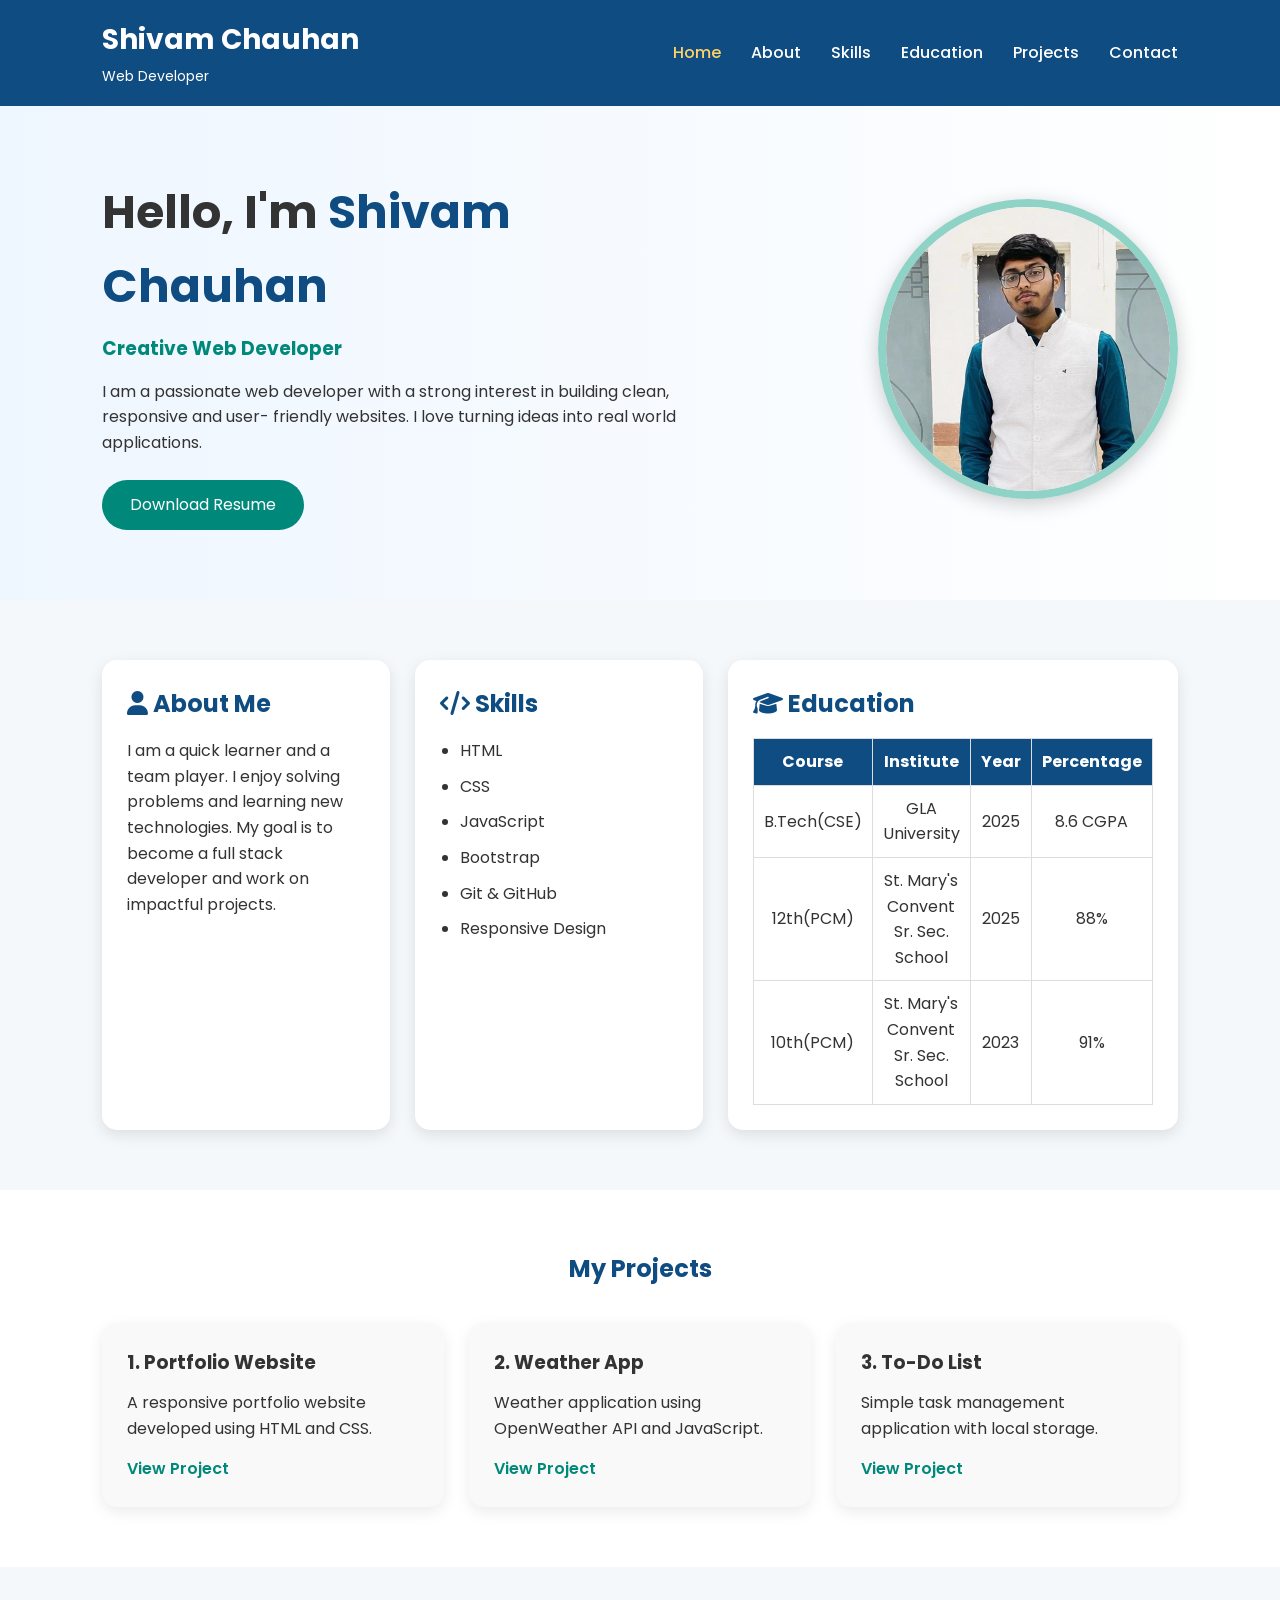
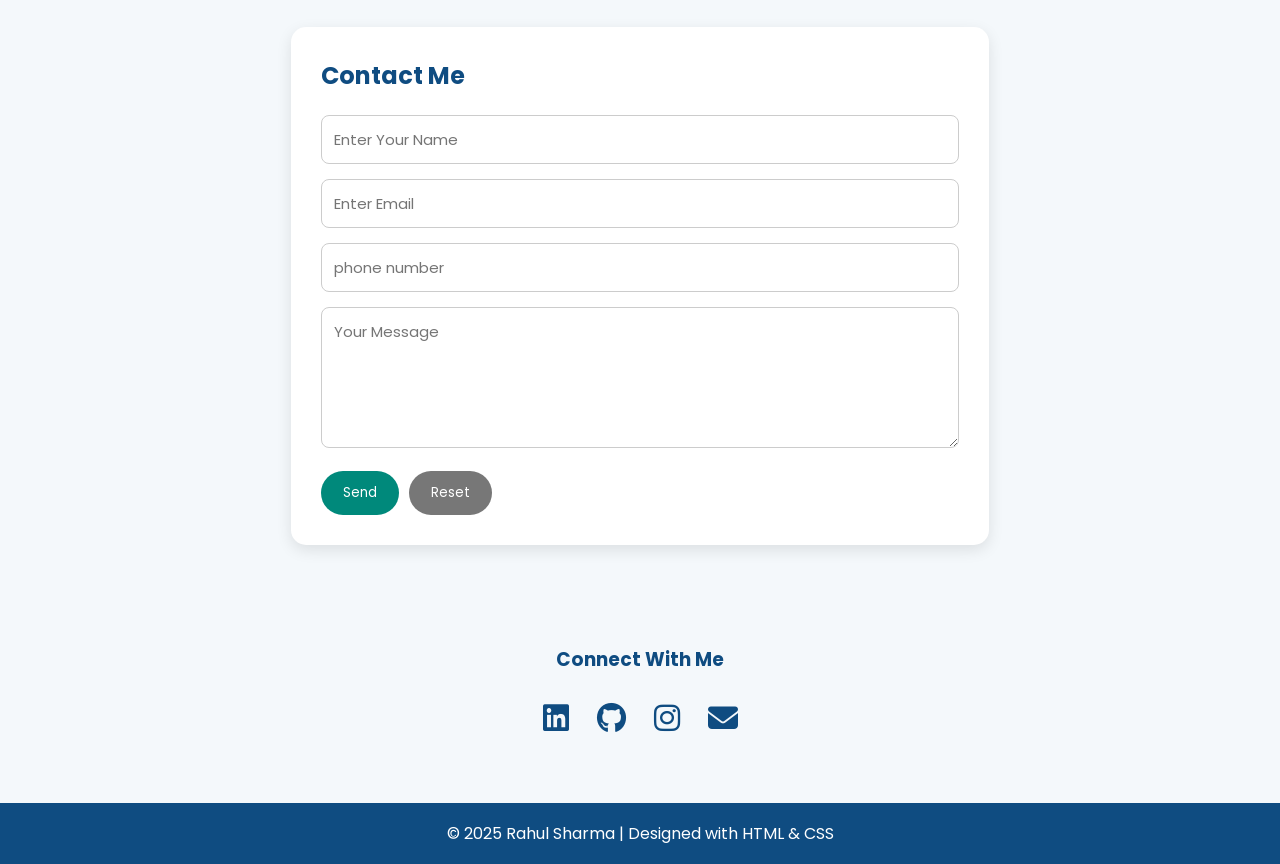
==== Assignment/Frontend_Lab_Assignment_1/project.html @ a4826a2a ".." ====
<!DOCTYPE html>
<html lang="en">
<head>
    <meta charset="UTF-8">
    <meta name="viewport" content="width=device-width, initial-scale=1.0">
    <title>Personal Portfolio</title>

    
    <link href="https://fonts.googleapis.com/css2?family=Poppins:wght@300;400;500;600;700&display=swap" rel="stylesheet">

    
    <link rel="stylesheet" href="style.css">

    
    <link rel="stylesheet"
    href="https://cdnjs.cloudflare.com/ajax/libs/font-awesome/6.5.1/css/all.min.css">
</head>

<body>


<header>

    <div class="logo">
        <h2>Shivam Chauhan</h2>
        <span>Web Developer</span>
    </div>

    <nav>
        <ul>
            <li><a href="#home" class="active">Home</a></li>
            <li><a href="#about">About</a></li>
            <li><a href="#skills">Skills</a></li>
            <li><a href="#education">Education</a></li>
            <li><a href="#projects">Projects</a></li>
            <li><a href="#contact">Contact</a></li>
        </ul>
    </nav>

</header>



<section class="hero" id="home">

    <div class="hero-text">

        <h1>Hello, I'm <span>Shivam Chauhan</span></h1>

        <h3>Creative Web Developer</h3>

        <p>
            I am a passionate web developer with a strong
            interest in building clean, responsive and user-
            friendly websites. I love turning ideas into real 
            world applications.
        </p>


        <a href="#" class="btn">Download Resume</a>

    </div>

    <div class="hero-image">

        <img src="images/my_photo.jpeg" alt="Profile">

    </div>

</section>



<section class="container">

<div class="card" id="about">

<h2><i class="fa-solid fa-user"></i> About Me</h2>

<p>
I am a quick learner and a team player. I enjoy 
solving problems and learning new technologies.
My goal is to become a full stack developer and work
on impactful projects.
</p>

</div>



<div class="card" id="skills">

<h2><i class="fa-solid fa-code"></i> Skills</h2>

<ul>

<li>HTML</li>

<li>CSS</li>

<li>JavaScript</li>

<li>Bootstrap</li>

<li>Git & GitHub</li>

<li>Responsive Design</li>

</ul>

</div>


<div class="card" id="education">

<h2><i class="fa-solid fa-graduation-cap"></i> Education</h2>

<table>

<tr>
<th>Course</th>
<th>Institute</th>
<th>Year</th>
<th>Percentage</th>
</tr>

<tr>
<td>B.Tech(CSE)</td>
<td>GLA University</td>
<td>2025</td>
<td>8.6 CGPA</td>
</tr>

<tr>
<td>12th(PCM)</td>
<td>St. Mary's Convent Sr. Sec. School</td>
<td>2025</td>
<td>88%</td>
</tr>

<tr>
<td>10th(PCM)</td>
<td>St. Mary's Convent Sr. Sec. School</td>
<td>2023</td>
<td>91%</td>
</tr>

</table>

</div>

</section>



<section class="projects" id="projects">

<h2>My Projects</h2>

<div class="project-container">

<div class="project-card">

<h3>1. Portfolio Website</h3>

<p>
A responsive portfolio website developed using HTML and CSS.
</p>

<a href="#">View Project</a>

</div>

<div class="project-card">

<h3>2. Weather App</h3>

<p>
Weather application using OpenWeather API and JavaScript.
</p>

<a href="#">View Project</a>

</div>

<div class="project-card">

<h3>3. To-Do List</h3>
<p>
Simple task management application with local storage.
</p>
<a href="#">View Project</a>
</div>
</div>
</section>
<section class="contact" id="contact">
<div class="contact-box">
<h2>Contact Me</h2>
<form>
<input type="text" placeholder="Enter Your Name">
<input type="email" placeholder="Enter Email">
<input type="number" placeholder="phone number ">
<textarea rows="5" placeholder="Your Message"></textarea>
<div class="buttons">
<button type="submit">Send</button>
<button type="reset" class="reset">Reset</button>
</div>
</form>
</div>
</section>
<section class="social">
<h3>Connect With Me</h3>
<div class="icons">
<a href="#"><i class="fab fa-linkedin"></i></a>
<a href="#"><i class="fab fa-github"></i></a>
<a href="#"><i class="fab fa-instagram"></i></a>
<a href="#"><i class="fas fa-envelope"></i></a>
</div>
</section>
<footer>
<p>© 2025 Rahul Sharma | Designed with HTML & CSS</p>
</footer>
</body>
</html>
---- Assignment/Frontend_Lab_Assignment_1/style.css ----
*{
        margin:0;
        padding:0;
        box-sizing:border-box;
        font-family:'Poppins',sans-serif;
    }

    body{
        background:#f4f8fb;
        color:#333;
        line-height:1.6;
    }



    header{
        background:#0f4c81;
        color:#fff;
        display:flex;
        justify-content:space-between;
        align-items:center;
        padding:18px 8%;
        position:sticky;
        top:0;
        z-index:1000;
    }

    .logo h2{
        font-size:28px;
    }

    .logo span{
        font-size:14px;
    }

    nav ul{
        list-style:none;
        display:flex;
    }

    nav ul li{
        margin-left:30px;
    }

    nav ul li a{
        text-decoration:none;
        color:#fff;
        font-weight:500;
        transition:.3s;
    }

    nav ul li a:hover,
    .active{
        color:#ffd166;
    }



    .hero{
        display:flex;
        justify-content:space-between;
        align-items:center;
        padding:70px 8%;
        background:linear-gradient(to right,#eef6ff,#ffffff);
    }

    .hero-text{
        width:55%;
    }

    .hero-text h1{
        font-size:46px;
        margin-bottom:10px;
    }

    .hero-text span{
        color:#0f4c81;
    }

    .hero-text h3{
        color:#00897b;
        margin-bottom:15px;
    }

    .hero-text p{
        margin-bottom:25px;
    }

    .btn{
        display:inline-block;
        padding:12px 28px;
        background:#00897b;
        color:white;
        text-decoration:none;
        border-radius:30px;
        transition:.3s;
    }

    .btn:hover{
        background:#00695c;
    }

    .hero-image img{
        width:300px;
        height:300px;
        object-fit:cover;
        border-radius:50%;
        border:8px solid #8fd3c7;
        box-shadow:0 5px 20px rgba(0,0,0,.2);
    }



    .container{
        display:grid;
        grid-template-columns:repeat(3,1fr);
        gap:25px;
        padding:60px 8%;
    }

    .card{
        background:white;
        padding:25px;
        border-radius:15px;
        box-shadow:0 5px 15px rgba(0,0,0,.1);
    }

    .card h2{
        color:#0f4c81;
        margin-bottom:15px;
    }

    .card ul{
        padding-left:20px;
    }

    .card ul li{
        margin-bottom:10px;
    }



    table{
        width:100%;
        border-collapse:collapse;
    }

    table th,
    table td{
        border:1px solid #ddd;
        padding:10px;
        text-align:center;
    }

    table th{
        background:#0f4c81;
        color:white;
    }



    .projects{
        padding:60px 8%;
        background:#ffffff;
    }

    .projects h2{
        text-align:center;
        margin-bottom:35px;
        color:#0f4c81;
    }

    .project-container{
        display:flex;
        gap:25px;
    }

    .project-card{
        flex:1;
        background:#f9f9f9;
        border-radius:15px;
        padding:25px;
        transition:.3s;
        box-shadow:0 5px 15px rgba(0,0,0,.08);
    }

    .project-card:hover{
        transform:translateY(-8px);
    }

    .project-card h3{
        margin-bottom:12px;
    }

    .project-card p{
        margin-bottom:15px;
    }

    .project-card a{
        color:#00897b;
        text-decoration:none;
        font-weight:600;
    }


    .contact{
        padding:60px 8%;
    }

    .contact-box{
        width:65%;
        margin:auto;
        background:white;
        padding:30px;
        border-radius:15px;
        box-shadow:0 5px 15px rgba(0,0,0,.1);
    }

    .contact-box h2{
        color:#0f4c81;
        margin-bottom:20px;
    }

    input,
    textarea{
        width:100%;
        padding:12px;
        margin-bottom:15px;
        border:1px solid #ccc;
        border-radius:8px;
        font-size:15px;
    }

    .buttons{
        display:flex;
        gap:10px;
    }

    button{
        padding:12px 22px;
        border:none;
        border-radius:30px;
        cursor:pointer;
        background:#00897b;
        color:white;
        transition:.3s;
    }

    button:hover{
        background:#00695c;
    }

    .reset{
        background:#777;
    }

    .reset:hover{
        background:#555;
    }


    .social{
        text-align:center;
        padding:40px;
    }

    .social h3{
        margin-bottom:20px;
        color:#0f4c81;
    }

    .icons a{
        font-size:30px;
        margin:0 12px;
        color:#0f4c81;
        transition:.3s;
    }

    .icons a:hover{
        color:#00897b;
    }


    footer{
        background:#0f4c81;
        color:white;
        text-align:center;
        padding:18px;
        margin-top:20px;
    }



    @media(max-width:900px){

    header{
        flex-direction:column;
    }

    nav ul{
        flex-wrap:wrap;
        justify-content:center;
        margin-top:15px;
    }

    .hero{
        flex-direction:column-reverse;
        text-align:center;
    }

    .hero-text{
        width:100%;
    }

    .hero-image{
        margin-bottom:30px;
    }

    .container{
        grid-template-columns:1fr;
    }

    .project-container{
        flex-direction:column;
    }

    .contact-box{
        width:100%;
    }

    }
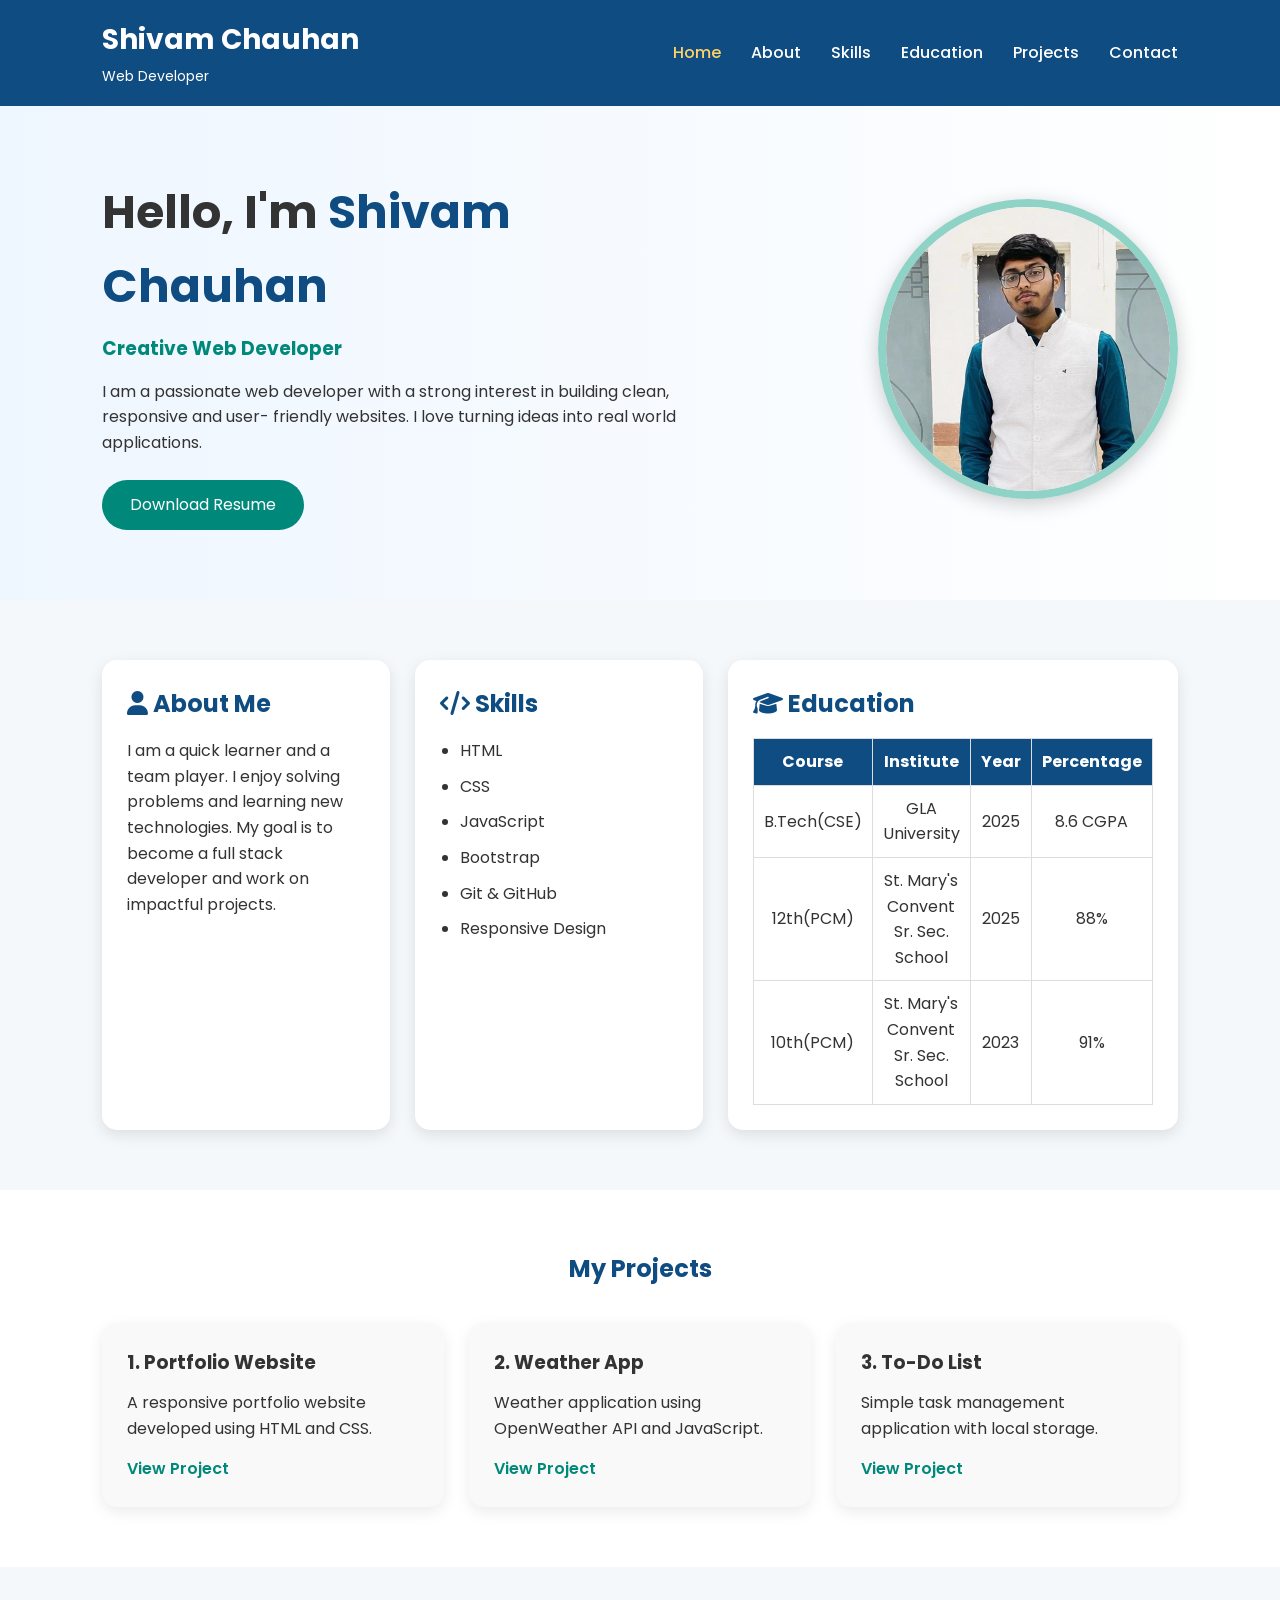
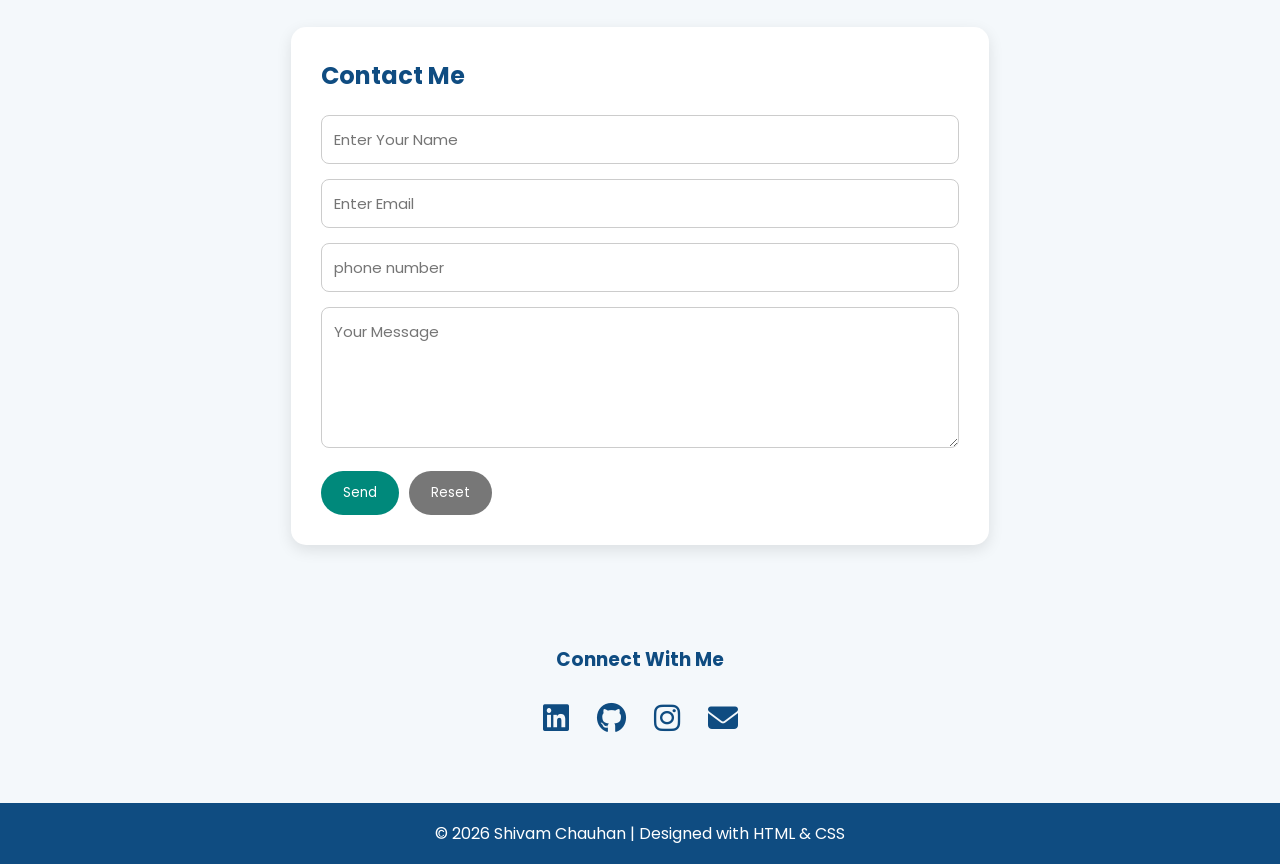
==== commit 8c9ab446: "Adding Final Lab Project" ====
--- a/Assignment/Frontend_Lab_Assignment_1/project.html
+++ b/Assignment/Frontend_Lab_Assignment_1/project.html
@@ -218,7 +218,7 @@
 </div>
 </section>
 <footer>
-<p>© 2025 Rahul Sharma | Designed with HTML & CSS</p>
+<p>© 2026 Shivam Chauhan | Designed with HTML & CSS</p>
 </footer>
 </body>
 </html>
